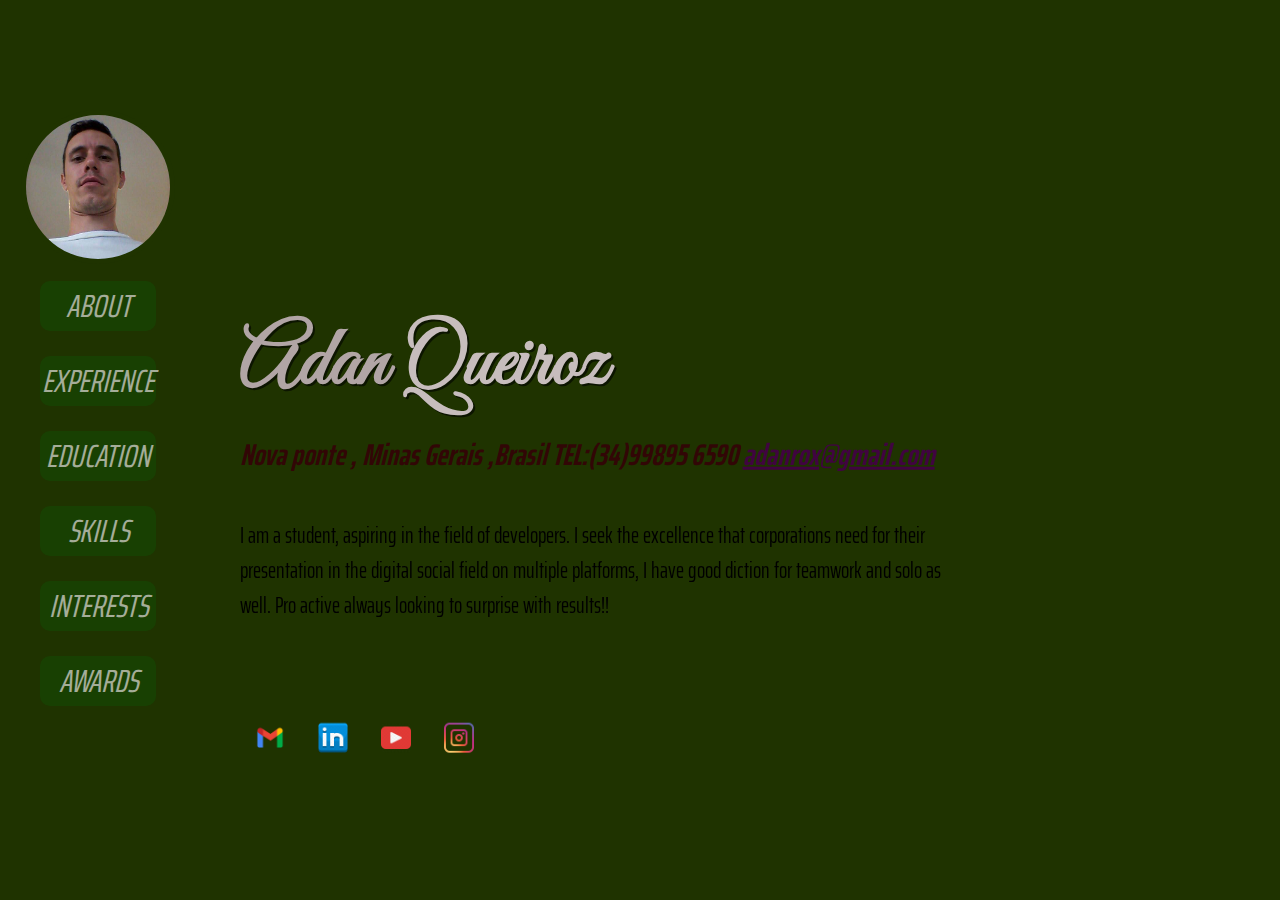
==== index.html @ 4521d22e "updateper784" ====
<!DOCTYPE html>
<html lang="pt-br">
<head>
    <meta charset="UTF-8">
    <meta http-equiv="X-UA-Compatible" content="IE=edge">
    <meta name="viewport" content="width=device-width, initial-scale=1.0">
    <title>Perfil1</title>
    <link href="https://fonts.googleapis.com/css2?family=Saira+Extra+Condensed:wght@600&display=swap" rel="stylesheet">
    <link rel="stylesheet" href="style.css">
    <link rel="apple-touch-icon" sizes="180x180" href="favicon/apple-touch-icon.png">
<link rel="icon" type="image/png" sizes="32x32" href="favicon/favicon-32x32.png">
<link rel="icon" type="image/png" sizes="16x16" href="favicon/favicon-16x16.png">
<link rel="manifest" href="/site.webmanifest">
    
</head>
<body>
    <div class="parent">
        <div class="asidebar">
            <div class="sidebar-pos" >
                <div class="img-sidebar">
                    <img src="imagem/adan test vet 2.jpg" alt="fotop">
                </div>
                <div class="menu" >
                    <a class="selected"href="pagina2/pa02.html">ABOUT</a><br>
                    <a href="#">EXPERIENCE</a><br>
                    <a href="#">EDUCATION</a><br>
                    <a href="#">SKILLS</a><br>
                    <a href="#">INTERESTS</a><br>
                    <a href="#">AWARDS</a>
                </div>
                
            </div>
        </div>
        <div class="content">
            <section class="descricao">
                <h2>Adan <spam>Queiroz</spam></h2>
                
                <h3>Nova ponte , Minas Gerais ,Brasil  TEL:(34)99895 6590 <a href="mailto: adanrox@gmail.com" target="_blank" rel="external">
                    <spam>adanrox@gmail.com</spam>
                </a></h3>
                <p>I am a student, aspiring in the field of developers. I seek the excellence that corporations need for their presentation in the digital social field on multiple platforms, I have good diction for teamwork and solo as well. Pro active always looking to surprise with results!!
                </p>

                <div class="icons-social">
                    <a href = "mailto: adanrox@gmail.com" target="_blank" rel="external">
                        <img align="center" height="30" width="30" src="imagem/gmailimgwe.webp">
                      </a>
                      <a href = "https://www.linkedin.com/in/adan-de-vasconcelos-queiroz-a71314231/" target="_blank" rel="external">
                        <img  align="center" height="30" width="30" src="imagem/linkedinwe.webp">
                      </a>
                      <a href = "https://www.youtube.com/channel/UCAp-arsId3U0nExXYWKGsrA" target="_blank" rel="external">
                        <img align="center" height="30" width="30" src="imagem/youtest2.webp">
                      </a>
                      <a href = "https://www.instagram.com/adanvq/" target="_blank" rel="external">
                        <img align="center" height="30" width="30" src="imagem/instagramwe.webp"> 
                    
                </div>

            </section>
        
        </div>
    </div>

    
</body>
</html>
---- style.css ----
@import url('https://fonts.googleapis.com/css2?family=Great+Vibes&display=swap');
   *{
    
    box-sizing: border-box;
    font-family: 'Saira Extra Condensed', sans-serif;
    margin: auto;
    
   }
   
   
    

.parent{
    
    width: 100%;
    height: 100vh;
   
    }

.asidebar{
    width: 20%;
    height: 100%;
    position: fixed;
    background-color: #1F3300;
    
    
}

.sidebar-pos{
    position: absolute;
    top: 50%;
    margin: -70px 0px;
    bottom: 50px;
    left: -25px;
    transform: translateY(-50%);
    width: 100%;
    left: -30px;
    
    
}

.img-sidebar{
    text-align: center;
    
}

.img-sidebar img {
    width: 60%;
    border: 5px solid #1F3300;
    border-radius: 50%;
}

.menu{
    margin: 10px 70px;
    text-align: center;
    position: relative;
    
    
    
    
   
    }

.menu a{    
    background-color: #154A04;
    color: white;
    opacity: 0.6;
    font-size: 2em;
    font-style: italic;
    display: inline-block;
    border-radius: 10px 10px;
    margin-bottom: 25px;
    text-decoration: none;
    height: 50px;
    width: 100%;
    
    
    
}

.menu a:hover{
    color: white;
    border: 0.3px solid #401604; 
    background-color: #401604;
    border-radius: 10px 10px;
    transform: translate(35px,0px);
    transition-duration: 0.3s ;
    font-style: italic;
    
    
}

.menu a.selected{

    color: white;
    font-style: normal;
    font-style: italic;
    }

.menu a.selected:hover{
        transform: translate(20px,0px);
        transition-duration: 0.5s;
    }
    
.content{
        background-color: #1F3300;
        position: absolute;
        left: 20%;
        height: 100%;
        overflow: auto;
        padding: 0 3%;
        width: 100%;
       
    }

section.descricao{
        position: fixed;
        top: 50%;
        transform: translateY(-30%);
        padding: 0 7%;
        width: 900px;
        left: 150px;
        
        
    }
section.descricao h2{
        color: rgb(177, 165, 165);
        font-size: 5.2em;
        font-family: 'Great Vibes', cursive,Arial, Helvetica, sans-serif;
        text-shadow: 2px 2px 0px rgba(0, 0, 0, 0.589);
    }
section.descricao h2 > spam,
section.descricao h3 > spam{
        color: rgb(199, 189, 189);
        font-family: 'Great Vibes', cursive,Arial, Helvetica, sans-serif;
    }

section.descricao h3{
        margin: 15px 0;
        color:#320606;
        font-size: 30px;
        font-style: italic;
    }

section.descricao h3 > a{
        color: #400440;
        display: inline-block;
        
        
    }

section.descricao h3 > a:hover{
    
        color: #400440;
        transform: translate(-1px,-5px);
        transition-duration: 1s;
        }

section.descricao p {

        color: black;
        font-size: 22px;
        margin-top: 40px;
    }

.icons-social{

        margin-top: 90px;
        
    

    }

.icons-social a{
    text-decoration: none;
    width: 40px;
    height:40px ;
    border-radius: 20px;
    display: inline-block;
    margin: 10px ;
    text-align: center;
}

.icons-social a:hover{
     transform: translate(-4px,-6px);
     transition-duration: 0.5s;
        }
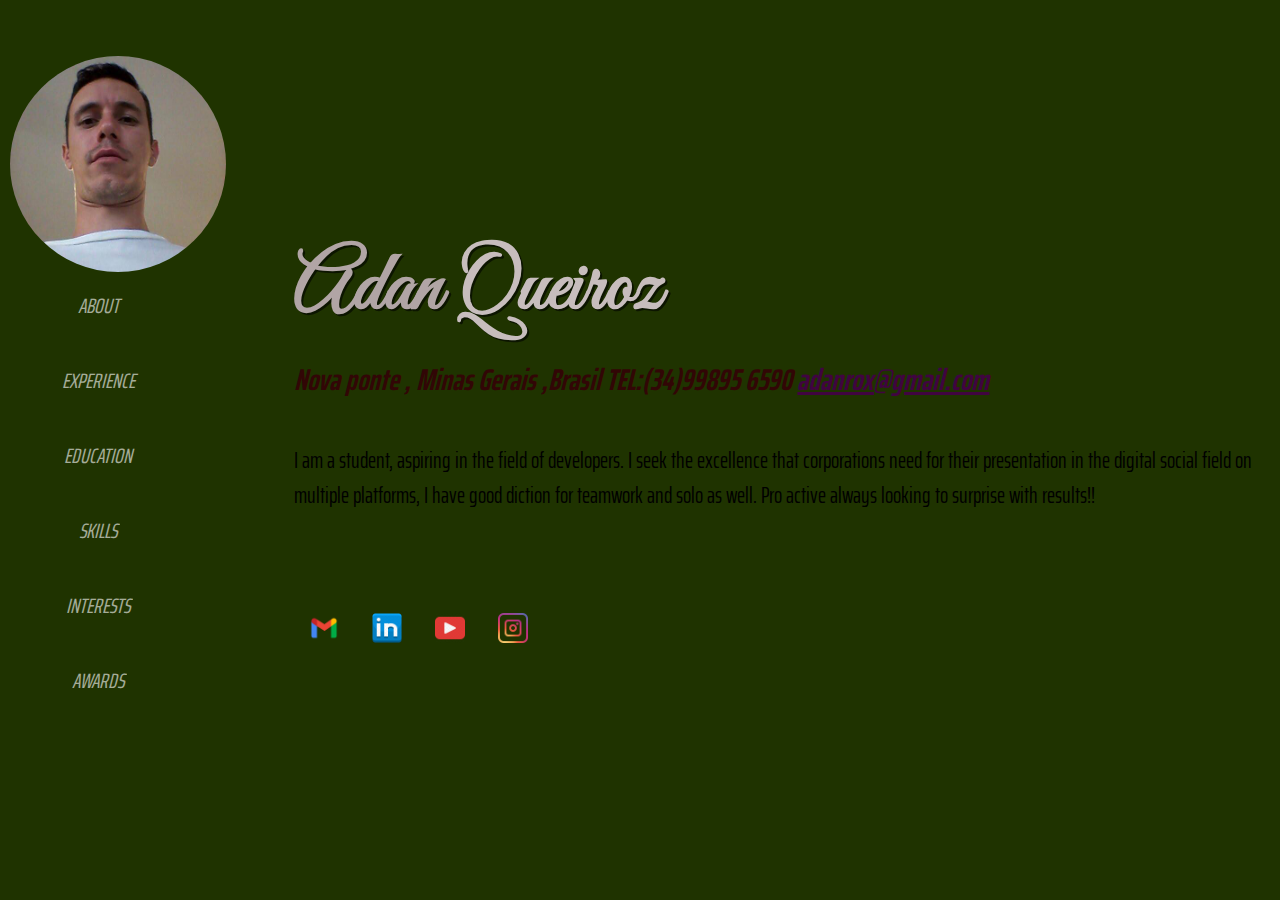
==== commit c3a60651: "Atuaperf8" ====
--- a/index.html
+++ b/index.html
@@ -22,7 +22,7 @@
                 </div>
                 <div class="menu" >
                     <a class="selected"href="pagina2/pa02.html">ABOUT</a><br>
-                    <a href="#">EXPERIENCE</a><br>
+                    <a href="pagina3/pa03.html">EXPERIENCE</a><br>
                     <a href="#">EDUCATION</a><br>
                     <a href="#">SKILLS</a><br>
                     <a href="#">INTERESTS</a><br>
--- a/style.css
+++ b/style.css
@@ -1,9 +1,12 @@
 @import url('https://fonts.googleapis.com/css2?family=Great+Vibes&display=swap');
+
    *{
     
     box-sizing: border-box;
     font-family: 'Saira Extra Condensed', sans-serif;
     margin: auto;
+    margin: 0px;
+    padding: 0px;
     
    }
    
@@ -18,10 +21,11 @@
     }
 
 .asidebar{
-    width: 20%;
+    width: 100%;
     height: 100%;
     position: fixed;
     background-color: #1F3300;
+    
     
     
 }
@@ -32,28 +36,29 @@
     margin: -70px 0px;
     bottom: 50px;
     left: -25px;
-    transform: translateY(-50%);
-    width: 100%;
+    transform: translateY(-60%);
+    width: 20%;
     left: -30px;
     
     
 }
 
 .img-sidebar{
-    text-align: center;
+    margin-left: 40px;
+
     
 }
 
 .img-sidebar img {
-    width: 60%;
-    border: 5px solid #1F3300;
+    width: 100%;
     border-radius: 50%;
 }
 
 .menu{
-    margin: 10px 70px;
+    margin: 10px 50px;
     text-align: center;
     position: relative;
+    
     
     
     
@@ -62,14 +67,15 @@
     }
 
 .menu a{    
-    background-color: #154A04;
+  
     color: white;
     opacity: 0.6;
-    font-size: 2em;
+    font-size: 1.3em;
     font-style: italic;
     display: inline-block;
     border-radius: 10px 10px;
     margin-bottom: 25px;
+    text-align: center;
     text-decoration: none;
     height: 50px;
     width: 100%;
@@ -80,11 +86,9 @@
 
 .menu a:hover{
     color: white;
-    border: 0.3px solid #401604; 
-    background-color: #401604;
     border-radius: 10px 10px;
-    transform: translate(35px,0px);
-    transition-duration: 0.3s ;
+    transform: translate(20px,0px);
+    transition-duration: 0.5s ;
     font-style: italic;
     
     
@@ -109,17 +113,19 @@
         height: 100%;
         overflow: auto;
         padding: 0 3%;
-        width: 100%;
+        width: 80%;
        
     }
 
 section.descricao{
-        position: fixed;
+        position: absolute;
         top: 50%;
-        transform: translateY(-30%);
-        padding: 0 7%;
-        width: 900px;
-        left: 150px;
+        transform: translateY(-50%);
+        padding: 0 -30%;
+        
+        
+        
+       
         
         
     }
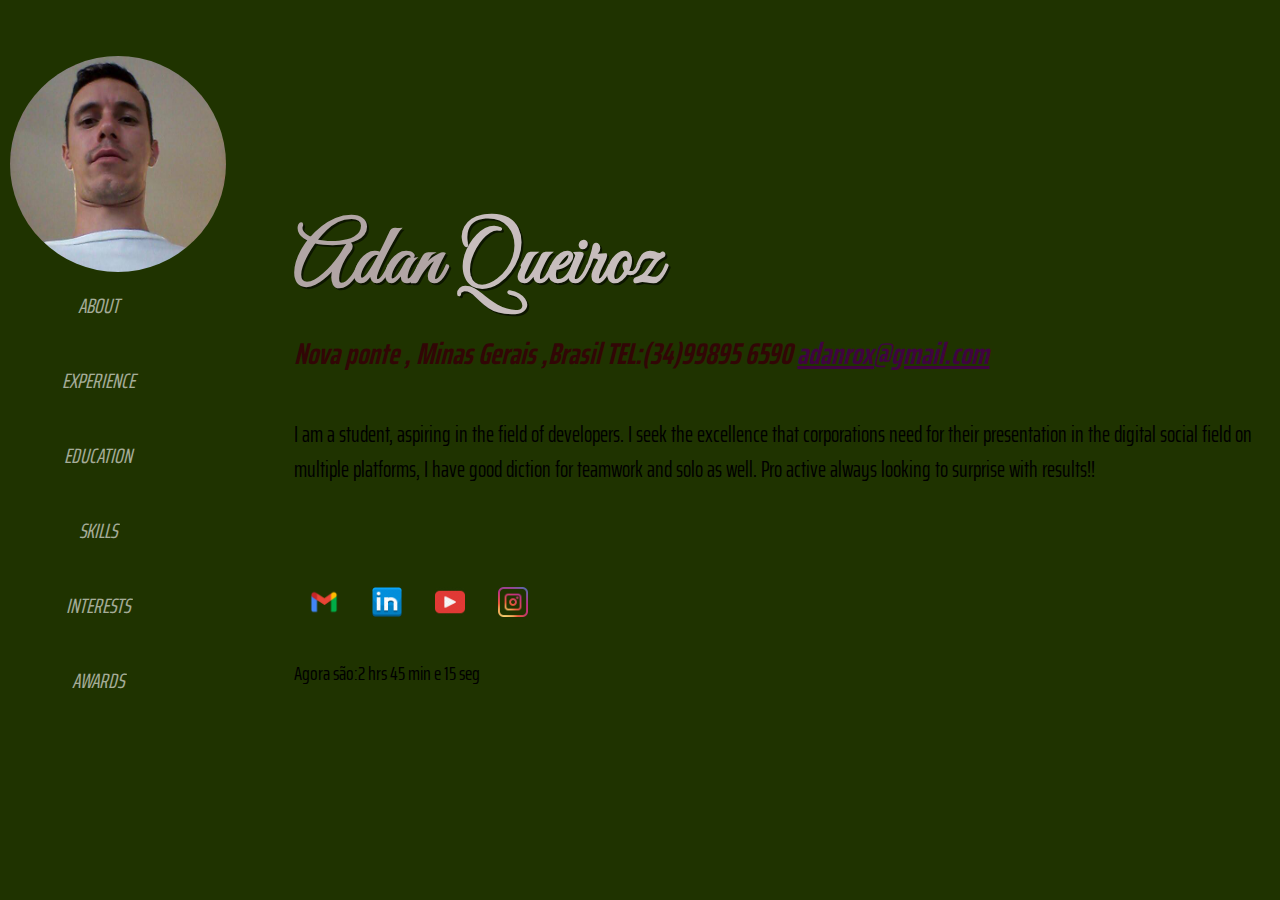
==== commit d809e975: "Atuahr" ====
--- a/index.html
+++ b/index.html
@@ -13,7 +13,7 @@
 <link rel="manifest" href="/site.webmanifest">
     
 </head>
-<body>
+<body onload="carregar()">
     <div class="parent">
         <div class="asidebar">
             <div class="sidebar-pos" >
@@ -42,8 +42,8 @@
                 </p>
 
                 <div class="icons-social">
-                    <a href = "mailto: adanrox@gmail.com" target="_blank" rel="external">
-                        <img align="center" height="30" width="30" src="imagem/gmailimgwe.webp">
+                      <a href = "mailto: adanrox@gmail.com" target="_blank" rel="external">
+                      <img align="center" height="30" width="30" src="imagem/gmailimgwe.webp">
                       </a>
                       <a href = "https://www.linkedin.com/in/adan-de-vasconcelos-queiroz-a71314231/" target="_blank" rel="external">
                         <img  align="center" height="30" width="30" src="imagem/linkedinwe.webp">
@@ -52,15 +52,20 @@
                         <img align="center" height="30" width="30" src="imagem/youtest2.webp">
                       </a>
                       <a href = "https://www.instagram.com/adanvq/" target="_blank" rel="external">
-                        <img align="center" height="30" width="30" src="imagem/instagramwe.webp"> 
-                    
+                        <img align="center" height="30" width="30" src="imagem/instagramwe.webp"> </a>
                 </div>
 
+
+                <div id="msg">
+                    Aqui vai apareçer a mensagem
+                </div>
+               
+
             </section>
-        
+            
         </div>
     </div>
-
+    <script src="script.js"></script>
     
 </body>
 </html>--- a/style.css
+++ b/style.css
@@ -191,3 +191,7 @@
      transform: translate(-4px,-6px);
      transition-duration: 0.5s;
         }
+        #msg{
+            padding-top: 20px;
+            font-size: 20px;
+        }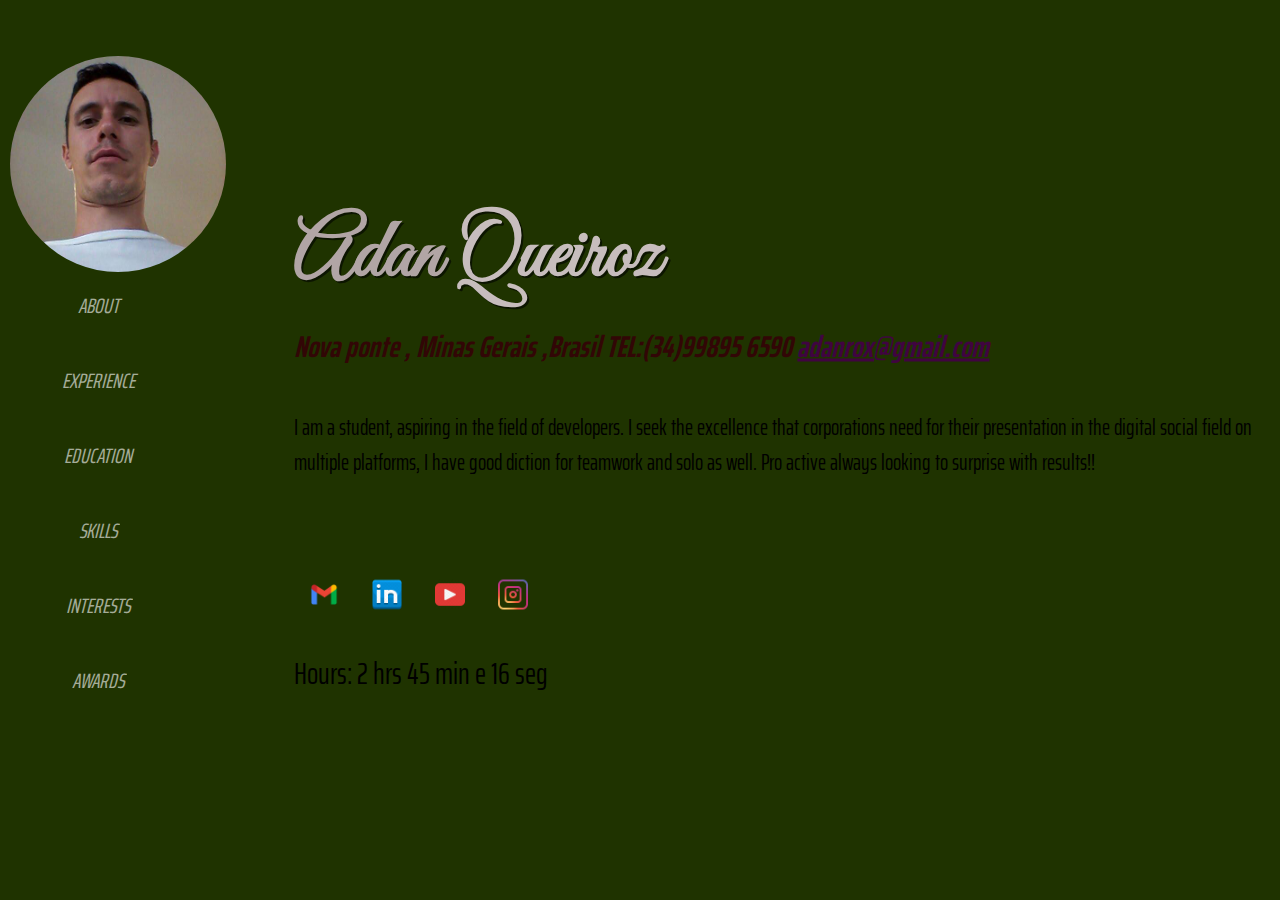
==== commit 82d04d43: "Atualiscrip" ====
--- a/index.html
+++ b/index.html
@@ -59,6 +59,7 @@
                 <div id="msg">
                     Aqui vai apareçer a mensagem
                 </div>
+                
                
 
             </section>
--- a/style.css
+++ b/style.css
@@ -125,6 +125,7 @@
         
         
         
+        
        
         
         
@@ -167,6 +168,7 @@
         color: black;
         font-size: 22px;
         margin-top: 40px;
+        
     }
 
 .icons-social{
@@ -193,5 +195,5 @@
         }
         #msg{
             padding-top: 20px;
-            font-size: 20px;
+            font-size: 30px;
         }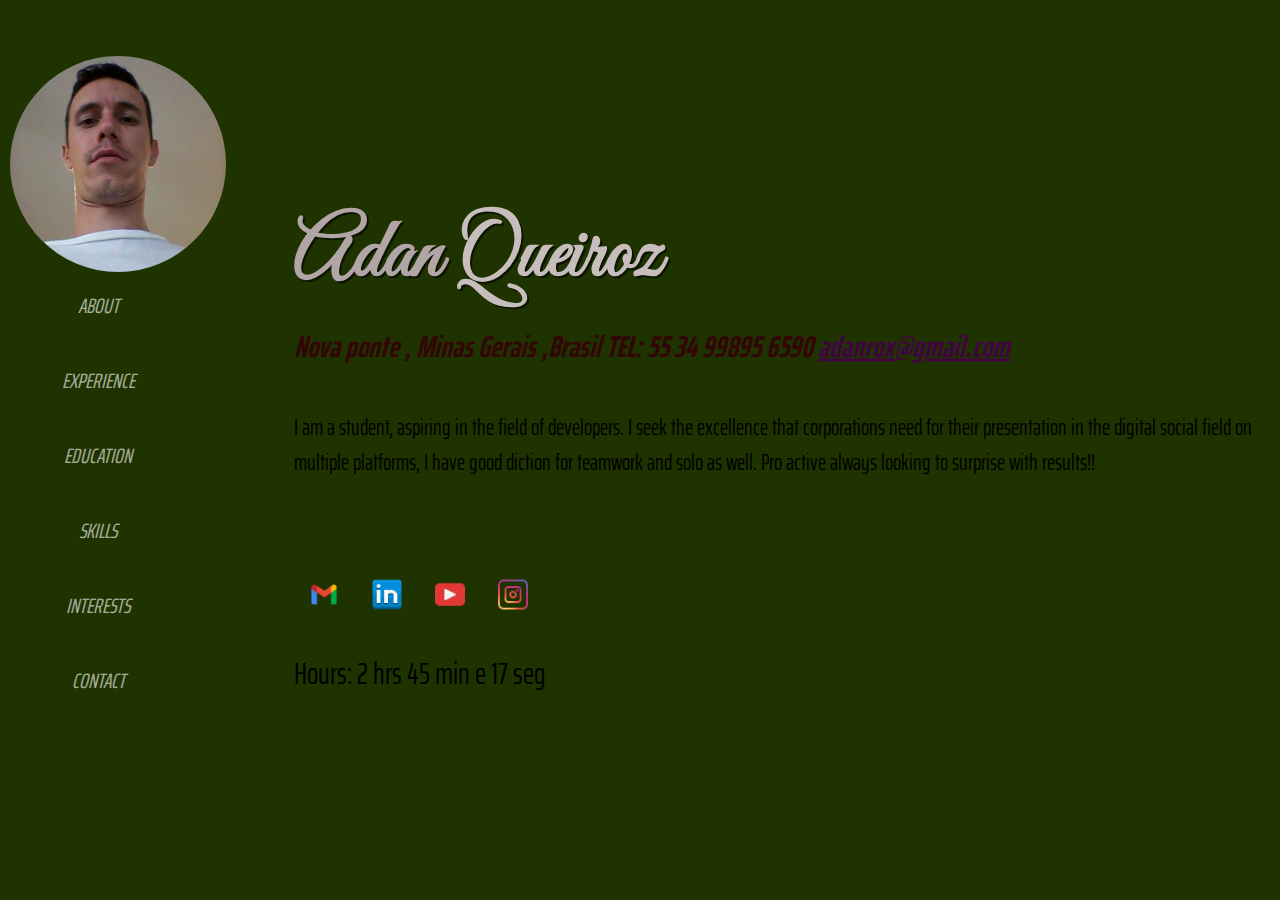
==== commit b6533e55: "updatesdom" ====
--- a/index.html
+++ b/index.html
@@ -26,7 +26,7 @@
                     <a href="#">EDUCATION</a><br>
                     <a href="#">SKILLS</a><br>
                     <a href="#">INTERESTS</a><br>
-                    <a href="#">AWARDS</a>
+                    <a href="pagina4/pa04.html">CONTACT</a>
                 </div>
                 
             </div>
@@ -35,7 +35,7 @@
             <section class="descricao">
                 <h2>Adan <spam>Queiroz</spam></h2>
                 
-                <h3>Nova ponte , Minas Gerais ,Brasil  TEL:(34)99895 6590 <a href="mailto: adanrox@gmail.com" target="_blank" rel="external">
+                <h3>Nova ponte , Minas Gerais ,Brasil  TEL: 55 34 99895 6590 <a href="mailto: adanrox@gmail.com" target="_blank" rel="external">
                     <spam>adanrox@gmail.com</spam>
                 </a></h3>
                 <p>I am a student, aspiring in the field of developers. I seek the excellence that corporations need for their presentation in the digital social field on multiple platforms, I have good diction for teamwork and solo as well. Pro active always looking to surprise with results!!
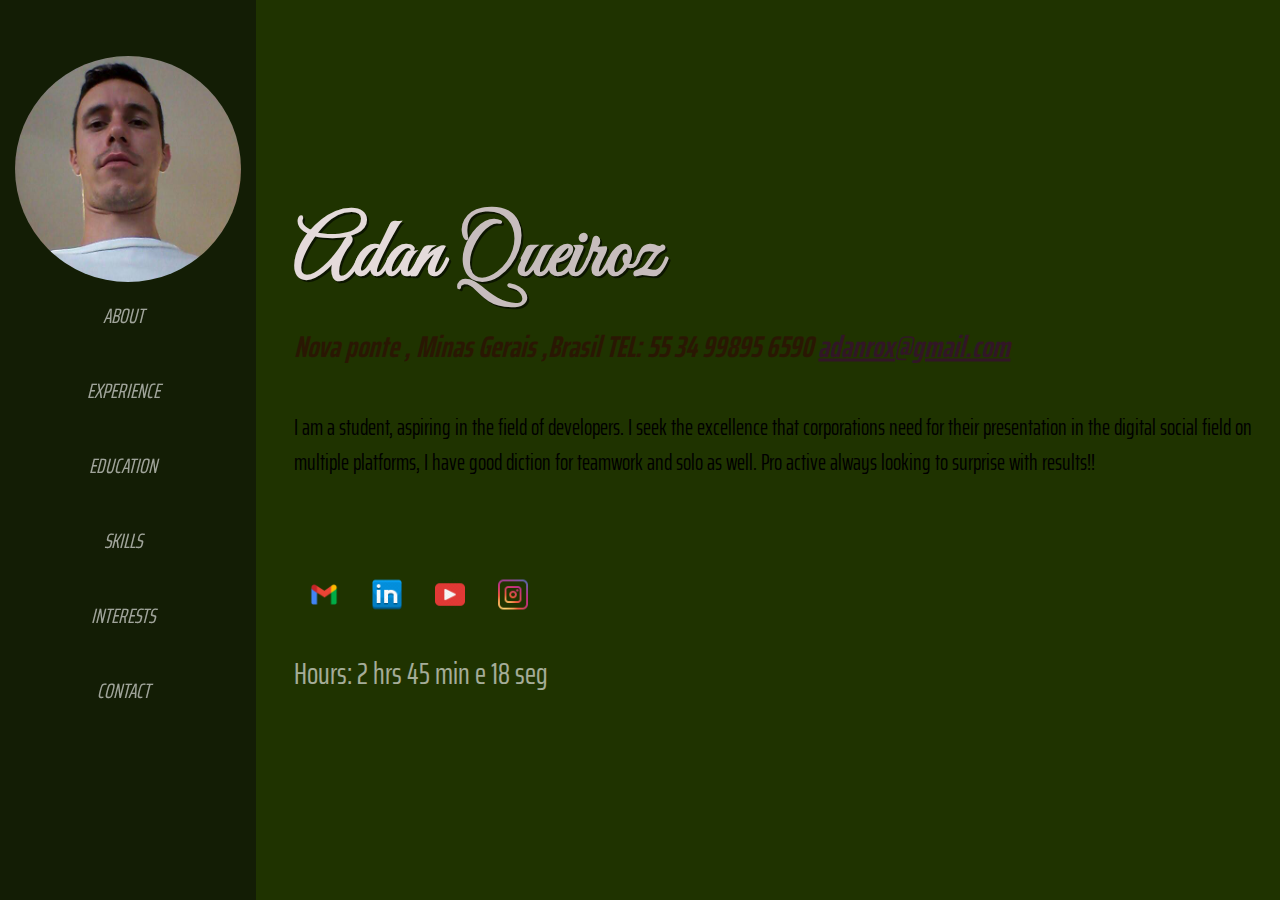
==== commit b14ab724: "updateperf89" ====
--- a/index.html
+++ b/index.html
@@ -23,10 +23,10 @@
                 <div class="menu" >
                     <a class="selected"href="pagina2/pa02.html">ABOUT</a><br>
                     <a href="pagina3/pa03.html">EXPERIENCE</a><br>
-                    <a href="#">EDUCATION</a><br>
-                    <a href="#">SKILLS</a><br>
-                    <a href="#">INTERESTS</a><br>
-                    <a href="pagina4/pa04.html">CONTACT</a>
+                    <a href="pagina4/pa04.html">EDUCATION</a><br>
+                    <a href="pagina5/pa05.html">SKILLS</a><br>
+                    <a href="pagina6/pa06.html">INTERESTS</a><br>
+                    <a href="pagina7/pa07.html">CONTACT</a>
                 </div>
                 
             </div>
--- a/style.css
+++ b/style.css
@@ -24,7 +24,7 @@
     width: 100%;
     height: 100%;
     position: fixed;
-    background-color: #1F3300;
+    background-color: #131d05;
     
     
     
@@ -33,18 +33,19 @@
 .sidebar-pos{
     position: absolute;
     top: 50%;
-    margin: -70px 0px;
+    margin: -70px -15px;
     bottom: 50px;
     left: -25px;
     transform: translateY(-60%);
     width: 20%;
-    left: -30px;
+    left: 0px;
     
     
 }
 
 .img-sidebar{
-    margin-left: 40px;
+    margin-left: 30px;
+    
 
     
 }
@@ -52,13 +53,14 @@
 .img-sidebar img {
     width: 100%;
     border-radius: 50%;
+    
 }
 
 .menu{
-    margin: 10px 50px;
+    margin: 10px 0px;
     text-align: center;
     position: relative;
-    
+    left: 10px;
     
     
     
@@ -131,7 +133,7 @@
         
     }
 section.descricao h2{
-        color: rgb(177, 165, 165);
+        color: rgb(228, 218, 218);
         font-size: 5.2em;
         font-family: 'Great Vibes', cursive,Arial, Helvetica, sans-serif;
         text-shadow: 2px 2px 0px rgba(0, 0, 0, 0.589);
@@ -145,6 +147,7 @@
 section.descricao h3{
         margin: 15px 0;
         color:#320606;
+        opacity: 0.6;
         font-size: 30px;
         font-style: italic;
     }
@@ -196,4 +199,6 @@
         #msg{
             padding-top: 20px;
             font-size: 30px;
+            color: white;
+            opacity: 0.6;
         }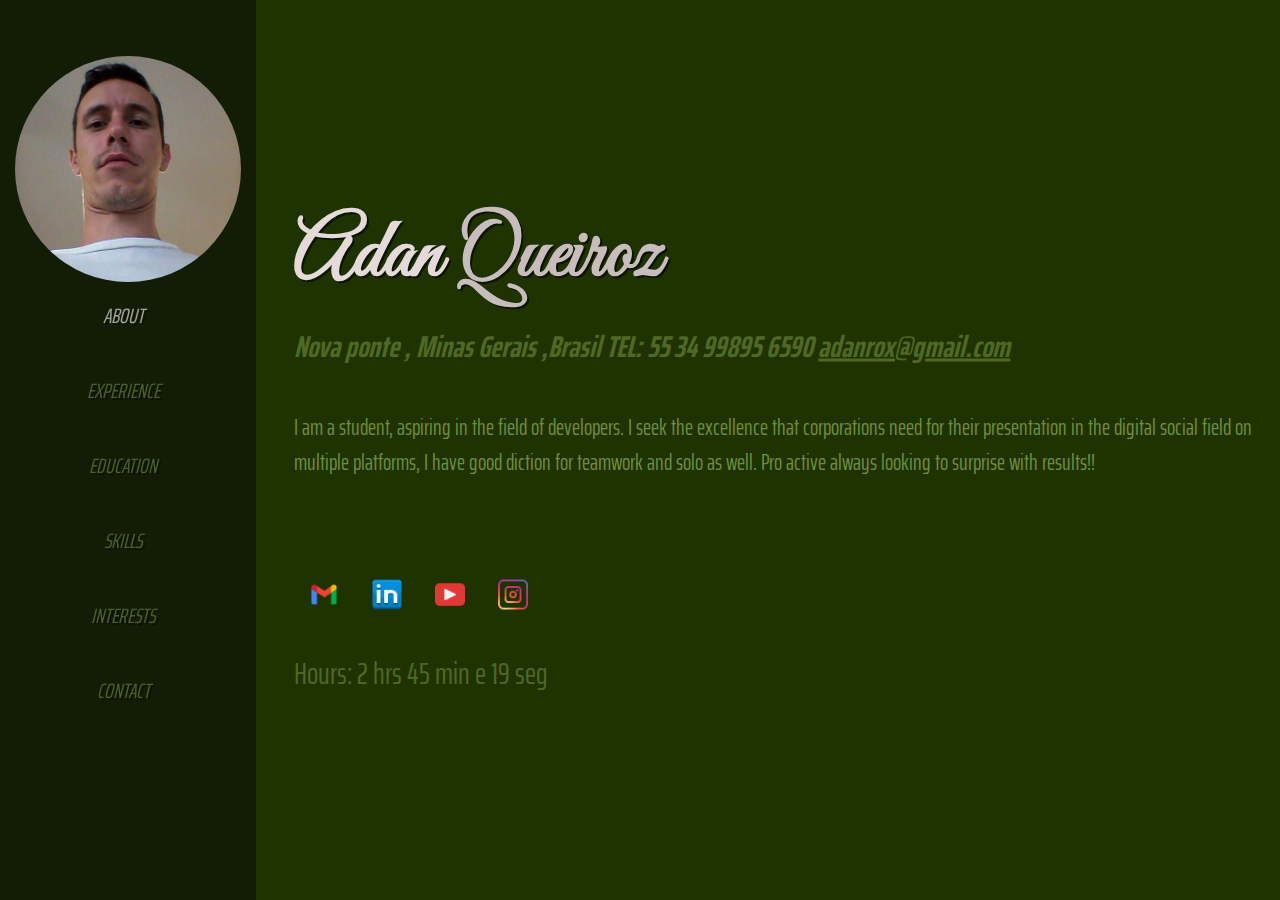
==== commit 51ebebe4: "updatemype57" ====
--- a/index.html
+++ b/index.html
@@ -21,12 +21,12 @@
                     <img src="imagem/adan test vet 2.jpg" alt="fotop">
                 </div>
                 <div class="menu" >
-                    <a class="selected"href="pagina2/pa02.html">ABOUT</a><br>
-                    <a href="pagina3/pa03.html">EXPERIENCE</a><br>
-                    <a href="pagina4/pa04.html">EDUCATION</a><br>
-                    <a href="pagina5/pa05.html">SKILLS</a><br>
-                    <a href="pagina6/pa06.html">INTERESTS</a><br>
-                    <a href="pagina7/pa07.html">CONTACT</a>
+                    <a class="selected"href="pagina2/pa02.html" rel="next">ABOUT</a><br>
+                    <a href="pagina3/pa03.html" rel="next">EXPERIENCE</a><br>
+                    <a href="pagina4/pa04.html" rel="next">EDUCATION</a><br>
+                    <a href="pagina5/pa05.html" rel="next">SKILLS</a><br>
+                    <a href="pagina6/pa06.html" rel="next">INTERESTS</a><br>
+                    <a href="pagina7/pa07.html" rel="next">CONTACT</a>
                 </div>
                 
             </div>
--- a/style.css
+++ b/style.css
@@ -45,7 +45,7 @@
 
 .img-sidebar{
     margin-left: 30px;
-    
+    text-shadow: 3px 3px 3px rgba(0, 0, 0, 0.911);
 
     
 }
@@ -53,6 +53,7 @@
 .img-sidebar img {
     width: 100%;
     border-radius: 50%;
+    
     
 }
 
@@ -70,7 +71,7 @@
 
 .menu a{    
   
-    color: white;
+    color: rgb(111, 141, 62);
     opacity: 0.6;
     font-size: 1.3em;
     font-style: italic;
@@ -81,6 +82,7 @@
     text-decoration: none;
     height: 50px;
     width: 100%;
+    text-shadow: 2px 2px 0px rgba(0, 0, 0, 0.589);
     
     
     
@@ -146,14 +148,14 @@
 
 section.descricao h3{
         margin: 15px 0;
-        color:#320606;
+        color:rgb(111, 141, 62);
         opacity: 0.6;
         font-size: 30px;
         font-style: italic;
     }
 
 section.descricao h3 > a{
-        color: #400440;
+        color: rgb(111, 141, 62);
         display: inline-block;
         
         
@@ -161,14 +163,14 @@
 
 section.descricao h3 > a:hover{
     
-        color: #400440;
+        color: rgb(168, 190, 129);
         transform: translate(-1px,-5px);
         transition-duration: 1s;
         }
 
 section.descricao p {
 
-        color: black;
+        color: rgb(111, 141, 62);
         font-size: 22px;
         margin-top: 40px;
         
@@ -199,6 +201,6 @@
         #msg{
             padding-top: 20px;
             font-size: 30px;
-            color: white;
+            color: rgb(111, 141, 62);
             opacity: 0.6;
         }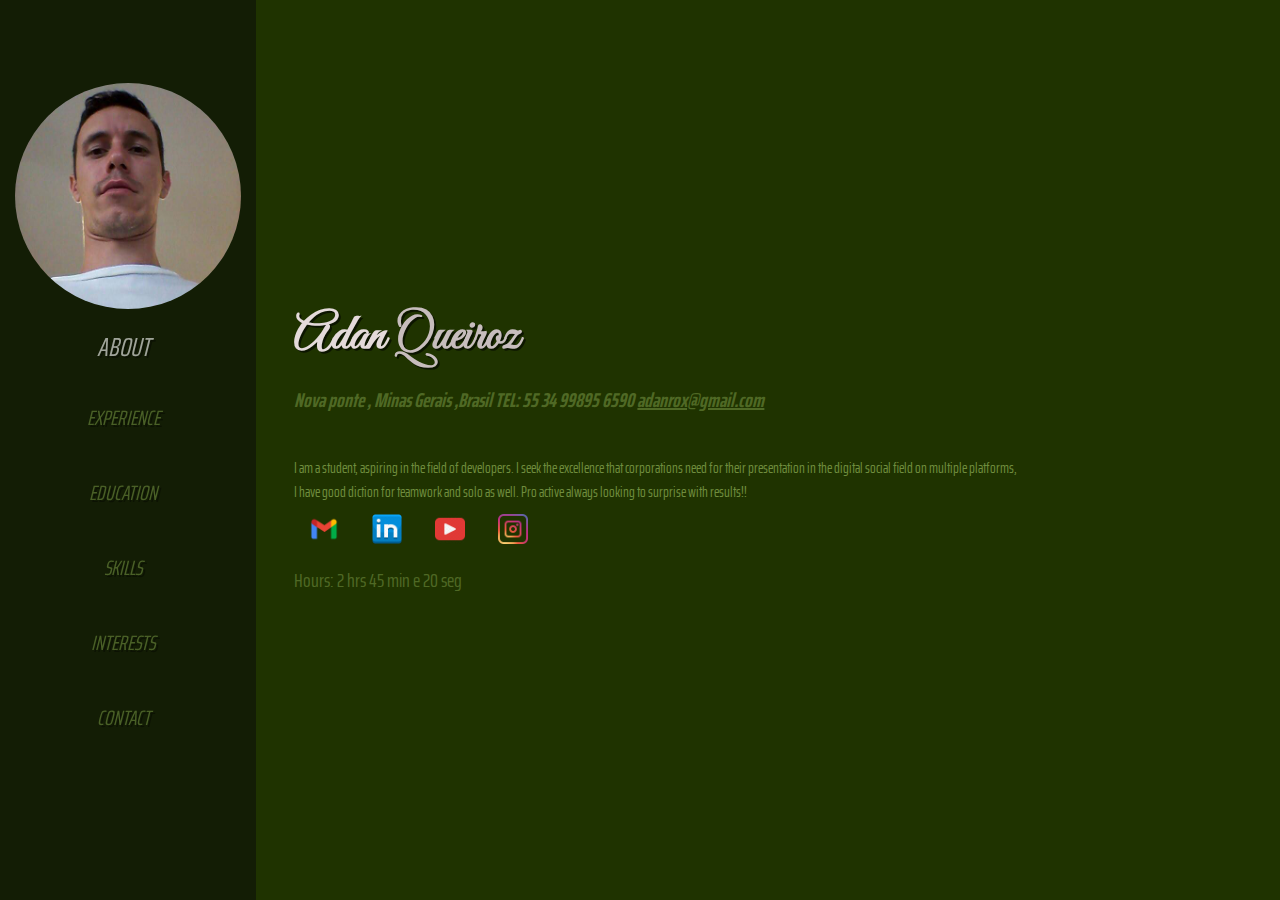
==== commit 82f53643: "updoperdia89" ====
--- a/index.html
+++ b/index.html
@@ -38,7 +38,7 @@
                 <h3>Nova ponte , Minas Gerais ,Brasil  TEL: 55 34 99895 6590 <a href="mailto: adanrox@gmail.com" target="_blank" rel="external">
                     <spam>adanrox@gmail.com</spam>
                 </a></h3>
-                <p>I am a student, aspiring in the field of developers. I seek the excellence that corporations need for their presentation in the digital social field on multiple platforms, I have good diction for teamwork and solo as well. Pro active always looking to surprise with results!!
+                <p>I am a student, aspiring in the field of developers. I seek the excellence that corporations need for their presentation in the digital social field on multiple platforms,<br> I have good diction for teamwork and solo as well. Pro active always looking to surprise with results!!
                 </p>
 
                 <div class="icons-social">
--- a/style.css
+++ b/style.css
@@ -25,6 +25,7 @@
     height: 100%;
     position: fixed;
     background-color: #131d05;
+   
     
     
     
@@ -35,10 +36,11 @@
     top: 50%;
     margin: -70px -15px;
     bottom: 50px;
-    left: -25px;
-    transform: translateY(-60%);
+    left: -35px;
+    transform: translateY(-55%);
     width: 20%;
     left: 0px;
+    
     
     
 }
@@ -103,6 +105,7 @@
     color: white;
     font-style: normal;
     font-style: italic;
+    font-size: 26px;
     }
 
 .menu a.selected:hover{
@@ -130,13 +133,15 @@
         
         
         
+        
        
         
         
     }
 section.descricao h2{
+    
         color: rgb(228, 218, 218);
-        font-size: 5.2em;
+        font-size: 3.2em;
         font-family: 'Great Vibes', cursive,Arial, Helvetica, sans-serif;
         text-shadow: 2px 2px 0px rgba(0, 0, 0, 0.589);
     }
@@ -150,8 +155,9 @@
         margin: 15px 0;
         color:rgb(111, 141, 62);
         opacity: 0.6;
-        font-size: 30px;
+        font-size: 20px;
         font-style: italic;
+        
     }
 
 section.descricao h3 > a{
@@ -171,14 +177,14 @@
 section.descricao p {
 
         color: rgb(111, 141, 62);
-        font-size: 22px;
+        font-size: 15px;
         margin-top: 40px;
         
     }
 
 .icons-social{
 
-        margin-top: 90px;
+        
         
     
 
@@ -199,8 +205,8 @@
      transition-duration: 0.5s;
         }
         #msg{
-            padding-top: 20px;
-            font-size: 30px;
+            
+            font-size: 20px;
             color: rgb(111, 141, 62);
             opacity: 0.6;
         }